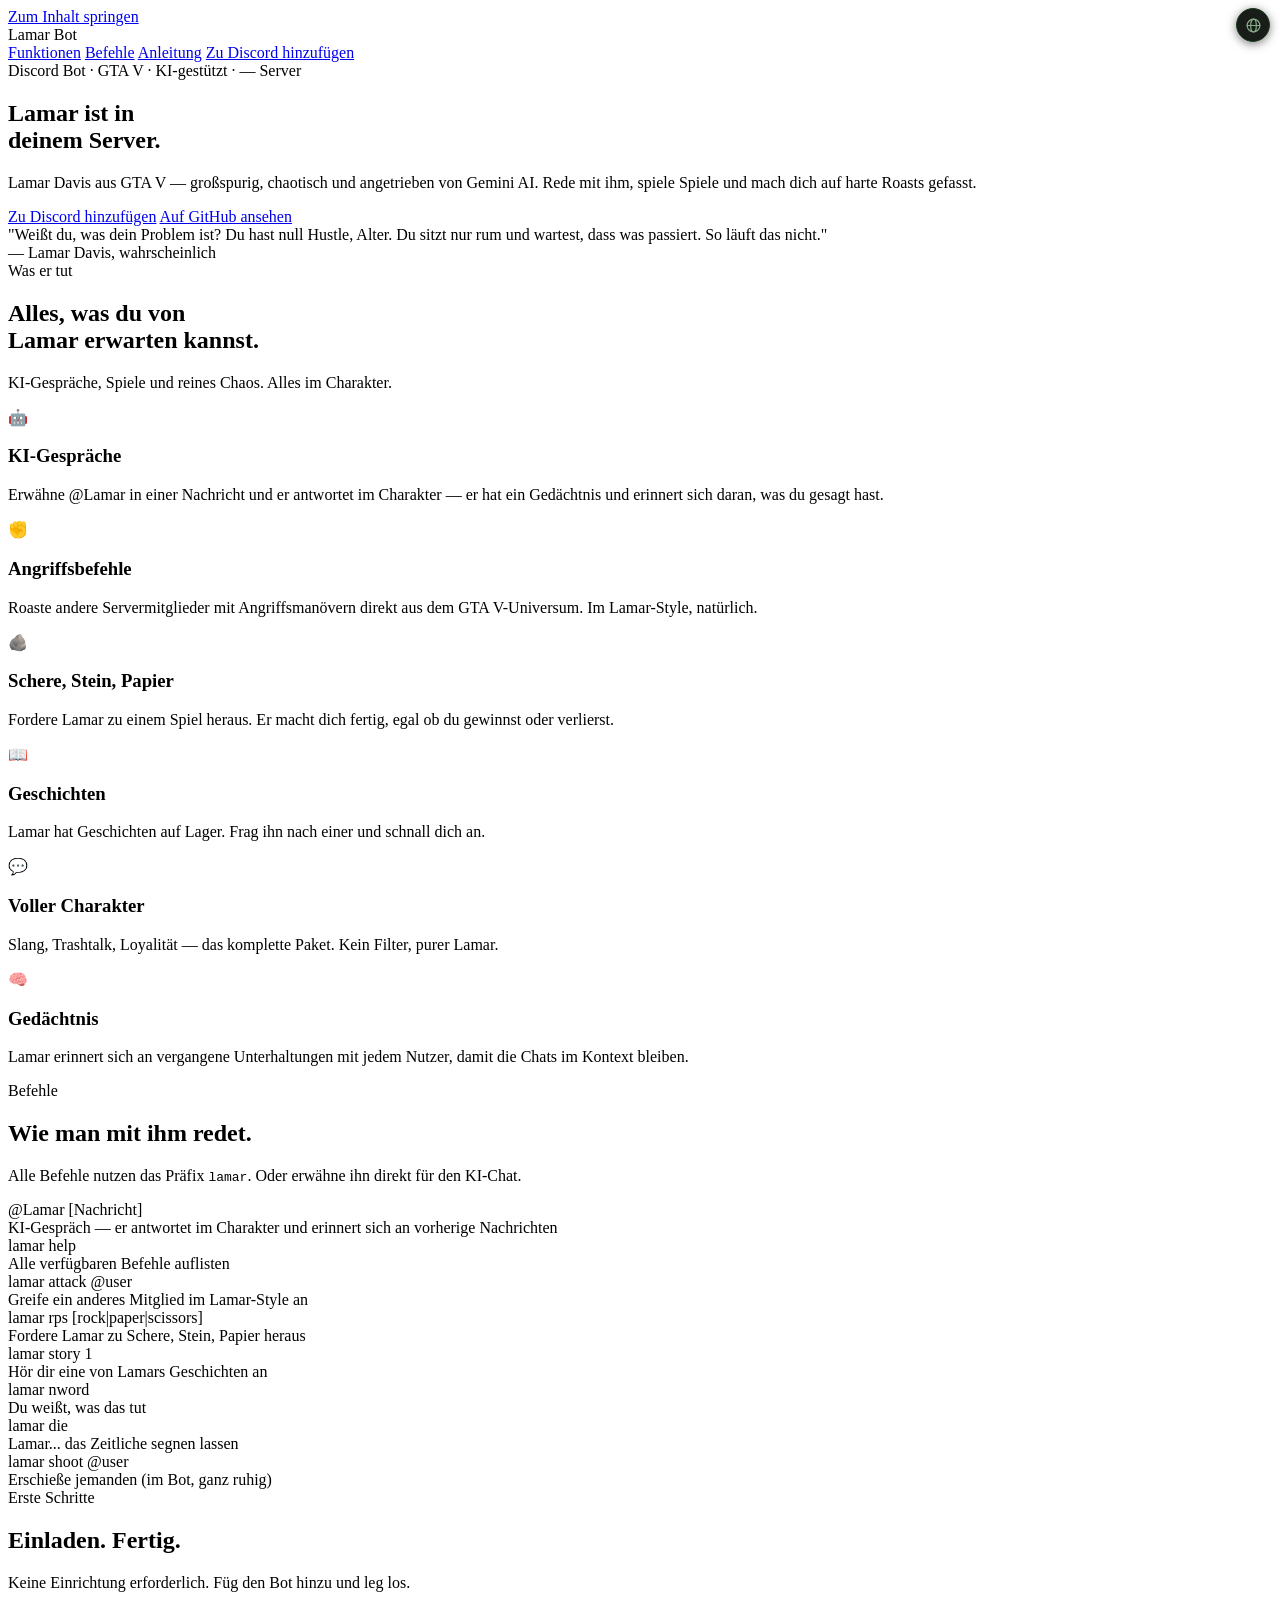
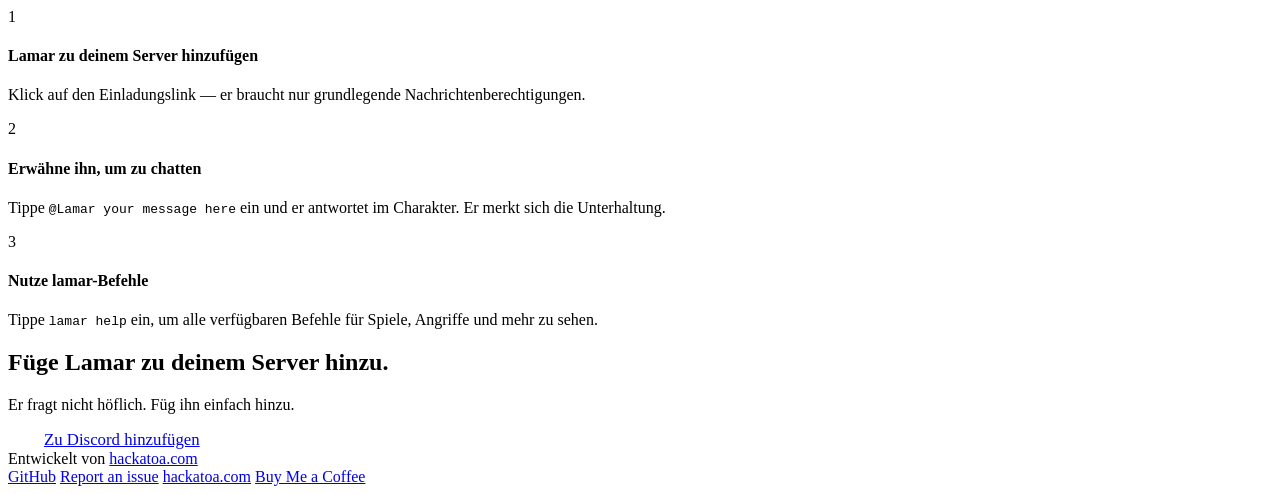
==== public/de/index.html @ fecf418f "Merge pull request #9 from Hackatoan/claude/palette-hide-decorative-emoji Hide decorative feature-ca" ====
<!DOCTYPE html>
<html lang="de">
<head>
  <meta charset="UTF-8" />
  <meta name="viewport" content="width=device-width, initial-scale=1.0" />
  <meta http-equiv="Content-Security-Policy" content="default-src 'self'; script-src 'self' 'unsafe-inline'; style-src 'self' 'unsafe-inline'; img-src 'self' data:; connect-src 'self' https://lamar-api.hackatoa.com; base-uri 'self'; form-action 'self'" />
  <meta name="referrer" content="strict-origin-when-cross-origin" />
  <link rel="preconnect" href="https://lamar-api.hackatoa.com" crossorigin />
  <link rel="dns-prefetch" href="https://lamar-api.hackatoa.com" />
  <title>Lamar Bot — GTA V Discord Bot</title>
  <meta name="description" content="Lamar Davis aus GTA V, aber er wohnt jetzt auf deinem Discord-Server. Schnack Müll, zocke und vibe mit dem realsten Bot im Block." />
  <meta property="og:title" content="Lamar Bot" />
  <meta property="og:description" content="Lamar Davis aus GTA V, auf deinem Discord-Server. KI-gestützt, null Chill." />
  <meta property="og:type" content="website" />
  <meta property="og:url" content="https://lamar.hackatoa.com/de/" />
  <meta property="og:image" content="https://lamar.hackatoa.com/og-image.png" />
  <meta property="og:site_name" content="Hackatoa" />
  <meta name="twitter:card" content="summary_large_image" />
  <meta name="twitter:title" content="Lamar Bot — GTA V Discord Bot" />
  <meta name="twitter:description" content="Lamar Davis aus GTA V, aber er wohnt jetzt auf deinem Discord-Server. Schnack Müll, zocke und vibe mit dem realsten Bot im Block." />
  <meta name="twitter:image" content="https://lamar.hackatoa.com/og-image.png" />
  <meta name="twitter:site" content="@jhackatoa" />
  <meta name="robots" content="index, follow" />
  <meta name="author" content="Preston Harris" />
  <meta name="keywords" content="Lamar Bot, GTA V Discord Bot, KI Discord Bot, Lamar Davis Bot, GTA Discord Bot, kostenloser Discord Bot" />
  <meta name="theme-color" content="#22c55e" />
  <link rel="canonical" href="https://lamar.hackatoa.com/de/" />
  <script type="application/ld+json">
  {
    "@context": "https://schema.org",
    "@type": "SoftwareApplication",
    "name": "Lamar Bot",
    "description": "Lamar Davis from GTA V — mouthy, chaotic, and powered by Gemini AI. Talk to him, play games, and get roasted.",
    "url": "https://lamar.hackatoa.com",
    "applicationCategory": "EntertainmentApplication",
    "operatingSystem": "Discord",
    "offers": { "@type": "Offer", "price": "0", "priceCurrency": "USD" },
    "author": { "@type": "Person", "name": "Preston Harris", "url": "https://hackatoa.com" }
  }
  </script>
  <link rel="stylesheet" href="/assets/style.css" />

  <!-- i18n:hreflang:start -->
  <link rel="alternate" hreflang="en" href="https://lamar.hackatoa.com/" />
  <link rel="alternate" hreflang="es" href="https://lamar.hackatoa.com/es/" />
  <link rel="alternate" hreflang="pt-BR" href="https://lamar.hackatoa.com/pt-br/" />
  <link rel="alternate" hreflang="fr" href="https://lamar.hackatoa.com/fr/" />
  <link rel="alternate" hreflang="de" href="https://lamar.hackatoa.com/de/" />
  <link rel="alternate" hreflang="vi" href="https://lamar.hackatoa.com/vi/" />
  <link rel="alternate" hreflang="th" href="https://lamar.hackatoa.com/th/" />
  <link rel="alternate" hreflang="x-default" href="https://lamar.hackatoa.com/" />
  <!-- i18n:hreflang:end -->
</head>
<body>
<a class="skip-link" href="#main-content">Zum Inhalt springen</a>
<!-- i18n:switcher:start -->
<div id="lang-switch" style="position:fixed;top:8px;right:10px;z-index:99999;font-family:system-ui,-apple-system,sans-serif"><button id="lang-btn" type="button" aria-label="Language" aria-haspopup="true" aria-expanded="false" style="display:flex;align-items:center;justify-content:center;width:34px;height:34px;padding:0;background:rgba(6,10,6,.92);border:1px solid #1a3d1a;border-radius:999px;color:#8a8;cursor:pointer;box-shadow:0 2px 10px rgba(0,0,0,.5)"><svg width="17" height="17" viewBox="0 0 24 24" fill="none" stroke="currentColor" stroke-width="1.7" stroke-linecap="round"><circle cx="12" cy="12" r="9"/><line x1="3" y1="12" x2="21" y2="12"/><ellipse cx="12" cy="12" rx="4" ry="9"/></svg></button><div id="lang-pop" role="menu" style="display:none;position:absolute;top:calc(100% + 8px);right:0;flex-direction:column;gap:8px;background:rgba(6,10,6,.95);border:1px solid #1a3d1a;border-radius:10px;padding:9px 12px;box-shadow:0 4px 16px rgba(0,0,0,.6);font-size:12px;white-space:nowrap"><a href="/" hreflang="en" role="menuitem" style="color:#8a8;text-decoration:none;">EN</a>
  <a href="/es/" hreflang="es" role="menuitem" style="color:#8a8;text-decoration:none;">ES</a>
  <a href="/pt-br/" hreflang="pt-BR" role="menuitem" style="color:#8a8;text-decoration:none;">PT</a>
  <a href="/fr/" hreflang="fr" role="menuitem" style="color:#8a8;text-decoration:none;">FR</a>
  <a href="/de/" hreflang="de" role="menuitem" aria-current="true" style="color:#fff;font-weight:700;text-decoration:none;">DE</a>
  <a href="/vi/" hreflang="vi" role="menuitem" style="color:#8a8;text-decoration:none;">VI</a>
  <a href="/th/" hreflang="th" role="menuitem" style="color:#8a8;text-decoration:none;">TH</a></div></div>
<script>(function(){var b=document.getElementById('lang-btn'),p=document.getElementById('lang-pop');if(!b||!p)return;var d=p.querySelector('a:not([aria-current])');if(d&&d.style&&d.style.color)b.style.color=d.style.color;function close(){p.style.display='none';b.setAttribute('aria-expanded','false');}b.addEventListener('click',function(e){e.stopPropagation();if(p.style.display==='flex'){close();}else{p.style.display='flex';b.setAttribute('aria-expanded','true');}});p.addEventListener('click',function(e){e.stopPropagation();});document.addEventListener('click',close);document.addEventListener('keydown',function(e){if(e.key==='Escape'){close();b.focus();}});})();</script>
<!-- i18n:switcher:end -->

<nav>
  <span class="nav-brand">Lamar Bot</span>
  <div class="nav-links">
    <a href="#features">Funktionen</a>
    <a href="#commands">Befehle</a>
    <a href="#how-to">Anleitung</a>
    <a href="https://discord.com/oauth2/authorize?client_id=1136636484900888597&permissions=19456&scope=bot" class="nav-cta">Zu Discord hinzufügen</a>
  </div>
</nav>

<main id="main-content" tabindex="-1">

<section class="hero">
  <div class="hero-tag">Discord Bot · GTA V · KI-gestützt · <span id="lamar-server-count">—</span> Server</div>
  <h1>Lamar ist in<br/><span>deinem Server.</span></h1>
  <p>Lamar Davis aus GTA V — großspurig, chaotisch und angetrieben von Gemini AI. Rede mit ihm, spiele Spiele und mach dich auf harte Roasts gefasst.</p>
  <div class="hero-buttons">
    <a href="https://discord.com/oauth2/authorize?client_id=1136636484900888597&permissions=19456&scope=bot" class="btn btn-primary">Zu Discord hinzufügen</a>
    <a href="https://github.com/Hackatoan/Lamar" class="btn btn-secondary">Auf GitHub ansehen</a>
  </div>
</section>

<div class="quote-section">
  <div class="quote">
    "Weißt du, was dein Problem ist? Du hast null Hustle, Alter. Du sitzt nur rum und wartest, dass was passiert. So läuft das nicht."
  </div>
  <div class="quote-attr">— Lamar Davis, wahrscheinlich</div>
</div>

<section id="features">
  <div class="section-inner">
    <div class="section-label">Was er tut</div>
    <h2 class="section-title">Alles, was du von<br/>Lamar erwarten kannst.</h2>
    <p class="section-desc">KI-Gespräche, Spiele und reines Chaos. Alles im Charakter.</p>

    <div class="feature-grid">
      <div class="feature-card">
        <div class="feature-icon" aria-hidden="true">🤖</div>
        <h3>KI-Gespräche</h3>
        <p>Erwähne @Lamar in einer Nachricht und er antwortet im Charakter — er hat ein Gedächtnis und erinnert sich daran, was du gesagt hast.</p>
      </div>
      <div class="feature-card">
        <div class="feature-icon" aria-hidden="true">✊</div>
        <h3>Angriffsbefehle</h3>
        <p>Roaste andere Servermitglieder mit Angriffsmanövern direkt aus dem GTA V-Universum. Im Lamar-Style, natürlich.</p>
      </div>
      <div class="feature-card">
        <div class="feature-icon" aria-hidden="true">🪨</div>
        <h3>Schere, Stein, Papier</h3>
        <p>Fordere Lamar zu einem Spiel heraus. Er macht dich fertig, egal ob du gewinnst oder verlierst.</p>
      </div>
      <div class="feature-card">
        <div class="feature-icon" aria-hidden="true">📖</div>
        <h3>Geschichten</h3>
        <p>Lamar hat Geschichten auf Lager. Frag ihn nach einer und schnall dich an.</p>
      </div>
      <div class="feature-card">
        <div class="feature-icon" aria-hidden="true">💬</div>
        <h3>Voller Charakter</h3>
        <p>Slang, Trashtalk, Loyalität — das komplette Paket. Kein Filter, purer Lamar.</p>
      </div>
      <div class="feature-card">
        <div class="feature-icon" aria-hidden="true">🧠</div>
        <h3>Gedächtnis</h3>
        <p>Lamar erinnert sich an vergangene Unterhaltungen mit jedem Nutzer, damit die Chats im Kontext bleiben.</p>
      </div>
    </div>
  </div>
</section>

<section id="commands" class="commands-section">
  <div class="section-inner">
    <div class="section-label">Befehle</div>
    <h2 class="section-title">Wie man mit ihm redet.</h2>
    <p class="section-desc">Alle Befehle nutzen das Präfix <code>lamar</code>. Oder erwähne ihn direkt für den KI-Chat.</p>

    <div class="cmd-grid">
      <div class="cmd-card">
        <div>
          <div class="cmd-name">@Lamar [Nachricht]</div>
          <div class="cmd-desc">KI-Gespräch — er antwortet im Charakter und erinnert sich an vorherige Nachrichten</div>
        </div>
      </div>
      <div class="cmd-card">
        <div>
          <div class="cmd-name">lamar help</div>
          <div class="cmd-desc">Alle verfügbaren Befehle auflisten</div>
        </div>
      </div>
      <div class="cmd-card">
        <div>
          <div class="cmd-name">lamar attack @user</div>
          <div class="cmd-desc">Greife ein anderes Mitglied im Lamar-Style an</div>
        </div>
      </div>
      <div class="cmd-card">
        <div>
          <div class="cmd-name">lamar rps [rock|paper|scissors]</div>
          <div class="cmd-desc">Fordere Lamar zu Schere, Stein, Papier heraus</div>
        </div>
      </div>
      <div class="cmd-card">
        <div>
          <div class="cmd-name">lamar story 1</div>
          <div class="cmd-desc">Hör dir eine von Lamars Geschichten an</div>
        </div>
      </div>
      <div class="cmd-card">
        <div>
          <div class="cmd-name">lamar nword</div>
          <div class="cmd-desc">Du weißt, was das tut</div>
        </div>
      </div>
      <div class="cmd-card">
        <div>
          <div class="cmd-name">lamar die</div>
          <div class="cmd-desc">Lamar... das Zeitliche segnen lassen</div>
        </div>
      </div>
      <div class="cmd-card">
        <div>
          <div class="cmd-name">lamar shoot @user</div>
          <div class="cmd-desc">Erschieße jemanden (im Bot, ganz ruhig)</div>
        </div>
      </div>
    </div>
  </div>
</section>

<section id="how-to">
  <div class="section-inner">
    <div class="section-label">Erste Schritte</div>
    <h2 class="section-title">Einladen. Fertig.</h2>
    <p class="section-desc">Keine Einrichtung erforderlich. Füg den Bot hinzu und leg los.</p>

    <div class="how-steps">
      <div class="step">
        <div class="step-num">1</div>
        <div>
          <h4>Lamar zu deinem Server hinzufügen</h4>
          <p>Klick auf den Einladungslink — er braucht nur grundlegende Nachrichtenberechtigungen.</p>
        </div>
      </div>
      <div class="step">
        <div class="step-num">2</div>
        <div>
          <h4>Erwähne ihn, um zu chatten</h4>
          <p>Tippe <code>@Lamar your message here</code> ein und er antwortet im Charakter. Er merkt sich die Unterhaltung.</p>
        </div>
      </div>
      <div class="step">
        <div class="step-num">3</div>
        <div>
          <h4>Nutze lamar-Befehle</h4>
          <p>Tippe <code>lamar help</code> ein, um alle verfügbaren Befehle für Spiele, Angriffe und mehr zu sehen.</p>
        </div>
      </div>
    </div>
  </div>
</section>

<section class="cta-section">
  <div class="section-inner">
    <h2>Füge Lamar zu deinem Server hinzu.</h2>
    <p>Er fragt nicht höflich. Füg ihn einfach hinzu.</p>
    <a href="https://discord.com/oauth2/authorize?client_id=1136636484900888597&permissions=19456&scope=bot" class="btn btn-primary" style="font-size:1.05rem;padding:.9rem 2.25rem;">Zu Discord hinzufügen</a>
  </div>
</section>

</main>

<footer>
  <div>Entwickelt von <a href="https://hackatoa.com">hackatoa.com</a></div>
  <div class="footer-links">
    <a href="https://github.com/Hackatoan/Lamar">GitHub</a>
    <a href="https://github.com/Hackatoan/Lamar/issues/new">Report an issue</a>
    <a href="https://hackatoa.com">hackatoa.com</a>
    <a href="https://buymeacoffee.com/hackatoa">Buy Me a Coffee</a>
  </div>
</footer>

<script>
fetch("https://lamar-api.hackatoa.com/stats")
  .then(r=>r.json())
  .then(d=>{ if(d.guilds) document.getElementById("lamar-server-count").textContent = d.guilds.toLocaleString(); })
  .catch(()=>{});
</script>
</body>
</html>
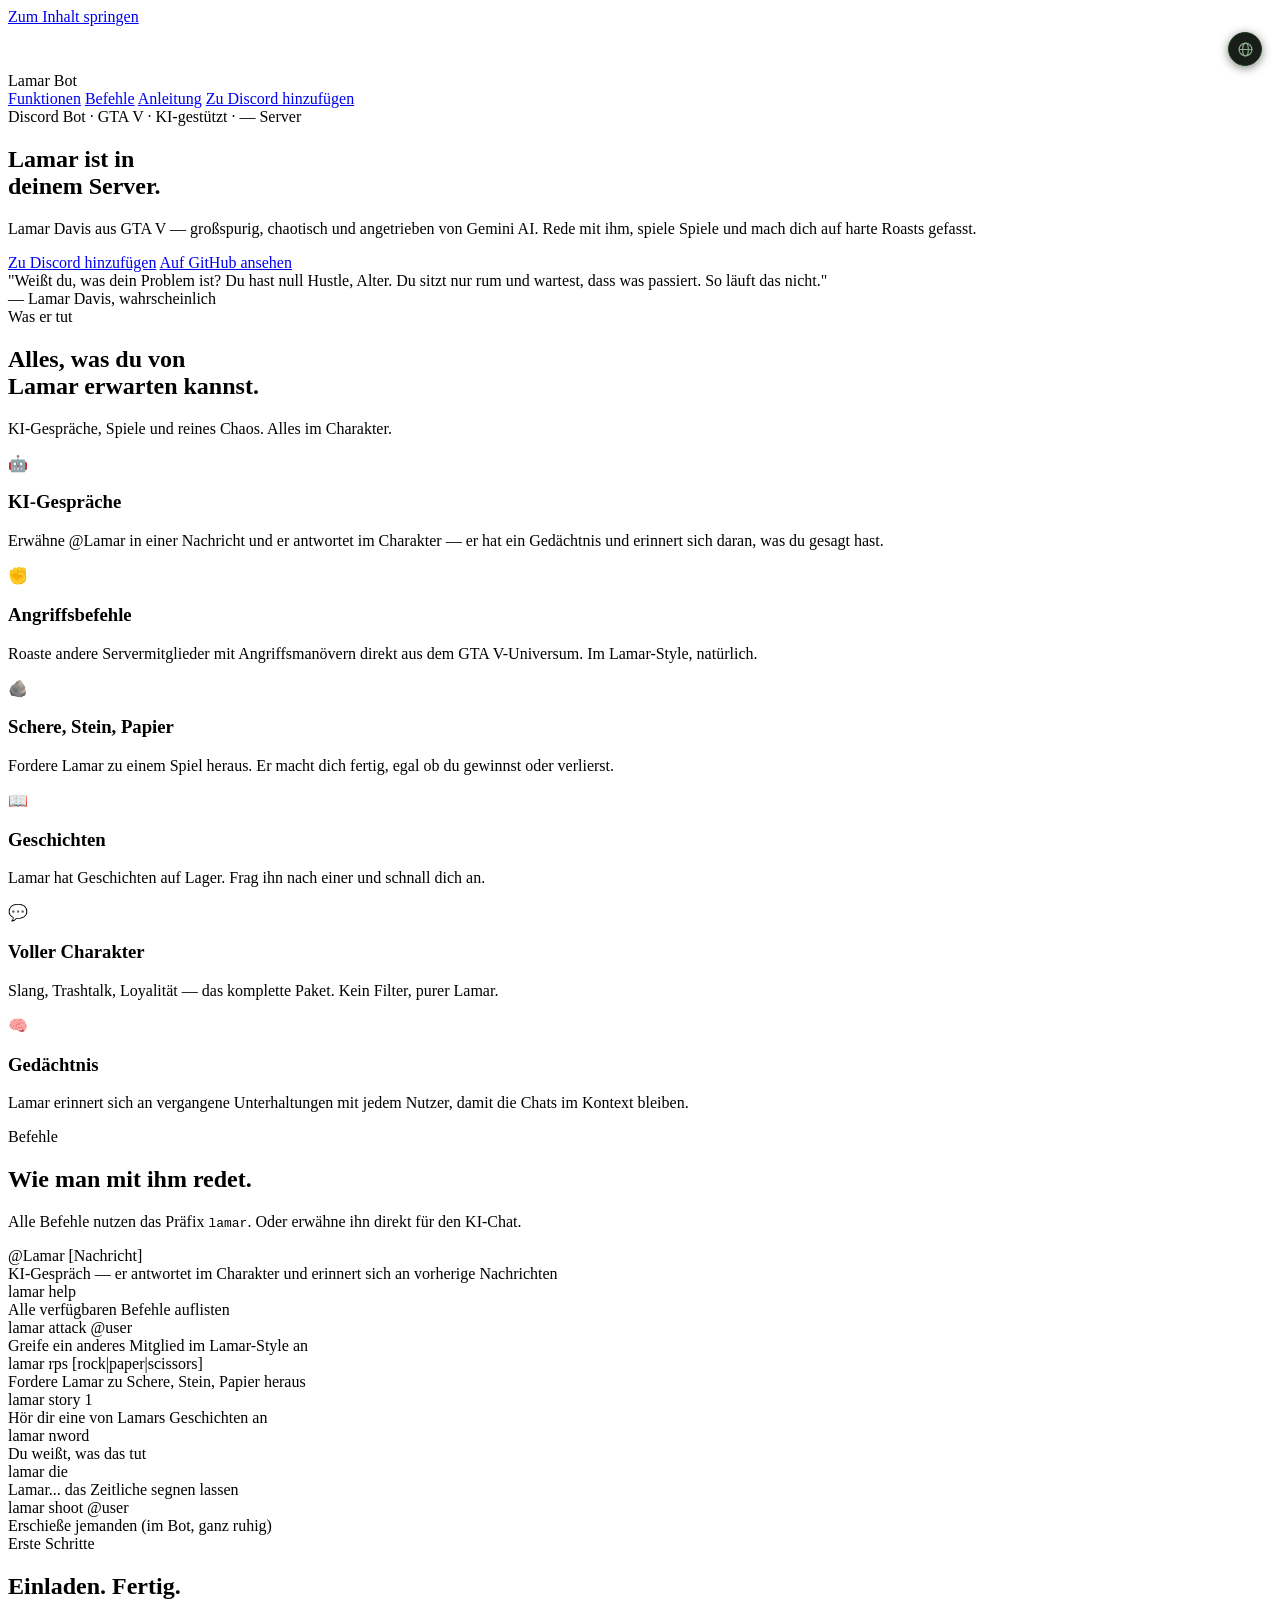
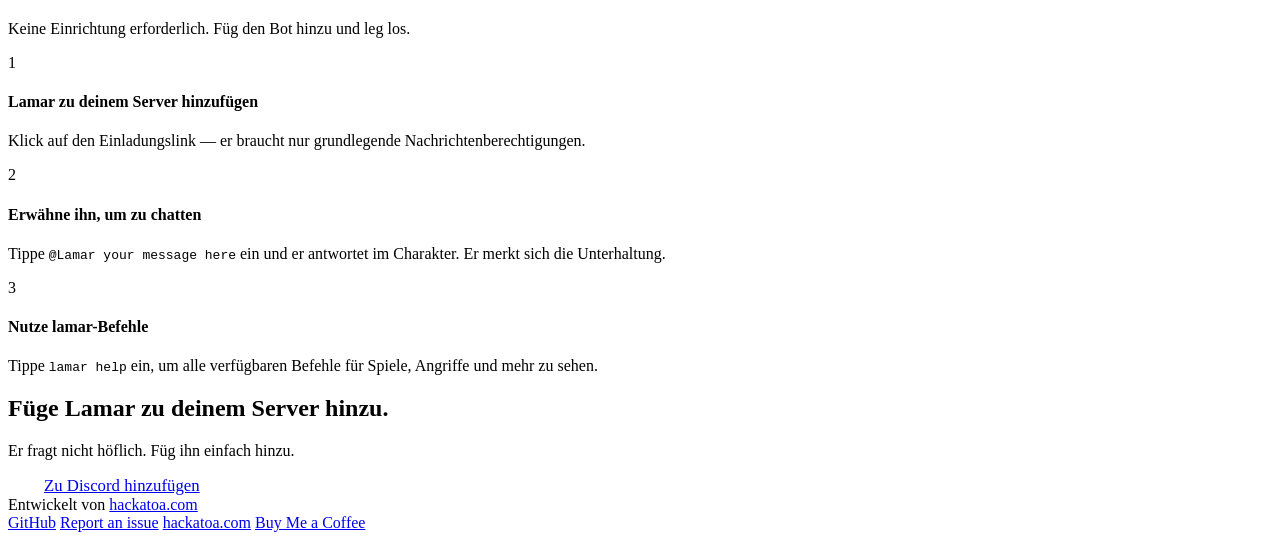
==== commit 3946f00d: "Move sound + language controls into the page flow instead of floating overlays Language globe and so" ====
--- a/public/de/index.html
+++ b/public/de/index.html
@@ -3,7 +3,7 @@
 <head>
   <meta charset="UTF-8" />
   <meta name="viewport" content="width=device-width, initial-scale=1.0" />
-  <meta http-equiv="Content-Security-Policy" content="default-src 'self'; script-src 'self' 'unsafe-inline'; style-src 'self' 'unsafe-inline'; img-src 'self' data:; connect-src 'self' https://lamar-api.hackatoa.com; base-uri 'self'; form-action 'self'" />
+  <meta http-equiv="Content-Security-Policy" content="default-src 'self'; script-src 'self'; style-src 'self' 'unsafe-inline'; img-src 'self' data:; connect-src 'self' https://lamar-api.hackatoa.com; base-uri 'self'; form-action 'self'" />
   <meta name="referrer" content="strict-origin-when-cross-origin" />
   <link rel="preconnect" href="https://lamar-api.hackatoa.com" crossorigin />
   <link rel="dns-prefetch" href="https://lamar-api.hackatoa.com" />
@@ -54,14 +54,14 @@
 <body>
 <a class="skip-link" href="#main-content">Zum Inhalt springen</a>
 <!-- i18n:switcher:start -->
-<div id="lang-switch" style="position:fixed;top:8px;right:10px;z-index:99999;font-family:system-ui,-apple-system,sans-serif"><button id="lang-btn" type="button" aria-label="Language" aria-haspopup="true" aria-expanded="false" style="display:flex;align-items:center;justify-content:center;width:34px;height:34px;padding:0;background:rgba(6,10,6,.92);border:1px solid #1a3d1a;border-radius:999px;color:#8a8;cursor:pointer;box-shadow:0 2px 10px rgba(0,0,0,.5)"><svg width="17" height="17" viewBox="0 0 24 24" fill="none" stroke="currentColor" stroke-width="1.7" stroke-linecap="round"><circle cx="12" cy="12" r="9"/><line x1="3" y1="12" x2="21" y2="12"/><ellipse cx="12" cy="12" rx="4" ry="9"/></svg></button><div id="lang-pop" role="menu" style="display:none;position:absolute;top:calc(100% + 8px);right:0;flex-direction:column;gap:8px;background:rgba(6,10,6,.95);border:1px solid #1a3d1a;border-radius:10px;padding:9px 12px;box-shadow:0 4px 16px rgba(0,0,0,.6);font-size:12px;white-space:nowrap"><a href="/" hreflang="en" role="menuitem" style="color:#8a8;text-decoration:none;">EN</a>
+<div id="lang-switch" style="position:relative;display:flex;justify-content:flex-end;padding:6px 10px;z-index:99999;font-family:system-ui,-apple-system,sans-serif"><button id="lang-btn" type="button" aria-label="Language" aria-haspopup="true" aria-expanded="false" style="display:flex;align-items:center;justify-content:center;width:34px;height:34px;padding:0;background:rgba(6,10,6,.92);border:1px solid #1a3d1a;border-radius:999px;color:#8a8;cursor:pointer;box-shadow:0 2px 10px rgba(0,0,0,.5)"><svg width="17" height="17" viewBox="0 0 24 24" fill="none" stroke="currentColor" stroke-width="1.7" stroke-linecap="round"><circle cx="12" cy="12" r="9"/><line x1="3" y1="12" x2="21" y2="12"/><ellipse cx="12" cy="12" rx="4" ry="9"/></svg></button><div id="lang-pop" role="menu" style="display:none;position:absolute;top:calc(100% + 8px);right:0;flex-direction:column;gap:8px;background:rgba(6,10,6,.95);border:1px solid #1a3d1a;border-radius:10px;padding:9px 12px;box-shadow:0 4px 16px rgba(0,0,0,.6);font-size:12px;white-space:nowrap"><a href="/" hreflang="en" role="menuitem" style="color:#8a8;text-decoration:none;">EN</a>
   <a href="/es/" hreflang="es" role="menuitem" style="color:#8a8;text-decoration:none;">ES</a>
   <a href="/pt-br/" hreflang="pt-BR" role="menuitem" style="color:#8a8;text-decoration:none;">PT</a>
   <a href="/fr/" hreflang="fr" role="menuitem" style="color:#8a8;text-decoration:none;">FR</a>
   <a href="/de/" hreflang="de" role="menuitem" aria-current="true" style="color:#fff;font-weight:700;text-decoration:none;">DE</a>
   <a href="/vi/" hreflang="vi" role="menuitem" style="color:#8a8;text-decoration:none;">VI</a>
   <a href="/th/" hreflang="th" role="menuitem" style="color:#8a8;text-decoration:none;">TH</a></div></div>
-<script>(function(){var b=document.getElementById('lang-btn'),p=document.getElementById('lang-pop');if(!b||!p)return;var d=p.querySelector('a:not([aria-current])');if(d&&d.style&&d.style.color)b.style.color=d.style.color;function close(){p.style.display='none';b.setAttribute('aria-expanded','false');}b.addEventListener('click',function(e){e.stopPropagation();if(p.style.display==='flex'){close();}else{p.style.display='flex';b.setAttribute('aria-expanded','true');}});p.addEventListener('click',function(e){e.stopPropagation();});document.addEventListener('click',close);document.addEventListener('keydown',function(e){if(e.key==='Escape'){close();b.focus();}});})();</script>
+<script src="/assets/lang-switcher.js" defer></script>
 <!-- i18n:switcher:end -->
 
 <nav>
@@ -245,11 +245,6 @@
   </div>
 </footer>
 
-<script>
-fetch("https://lamar-api.hackatoa.com/stats")
-  .then(r=>r.json())
-  .then(d=>{ if(d.guilds) document.getElementById("lamar-server-count").textContent = d.guilds.toLocaleString(); })
-  .catch(()=>{});
-</script>
+<script src="/assets/stats.js" defer></script>
 </body>
 </html>
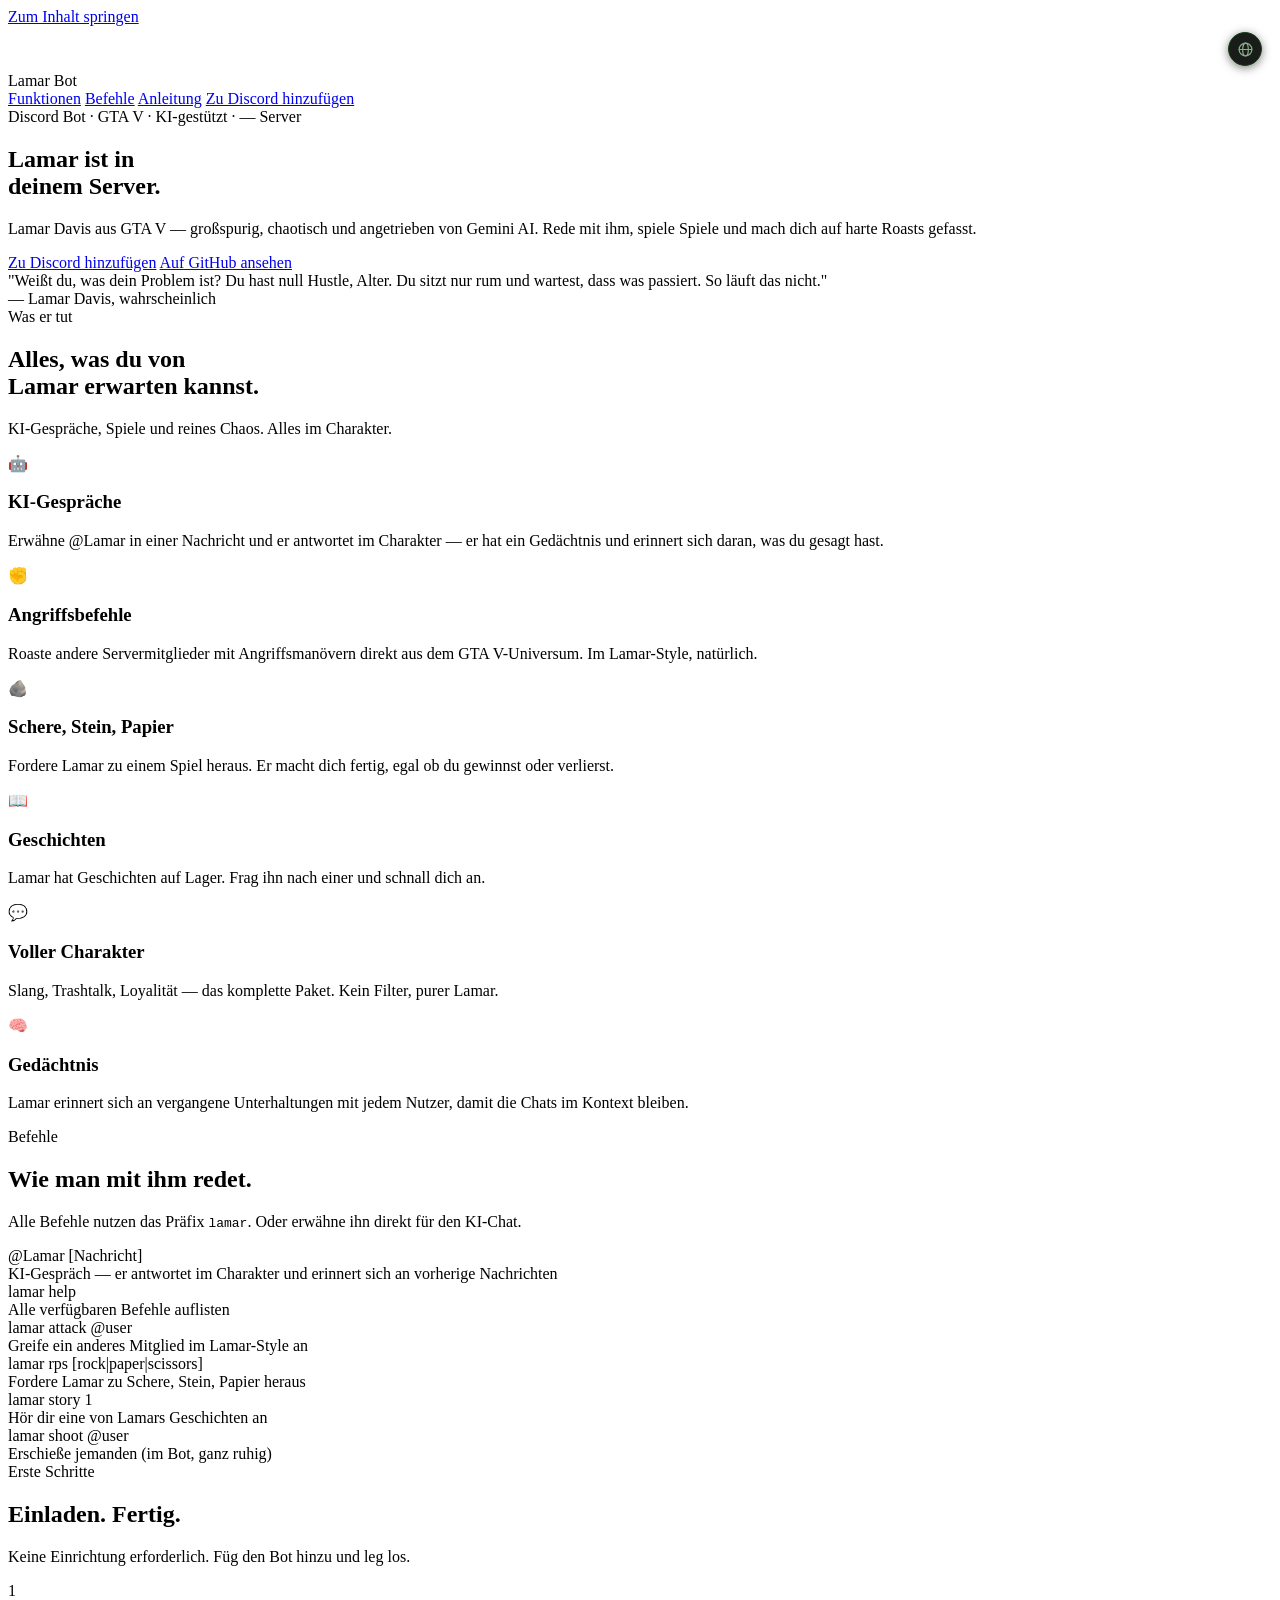
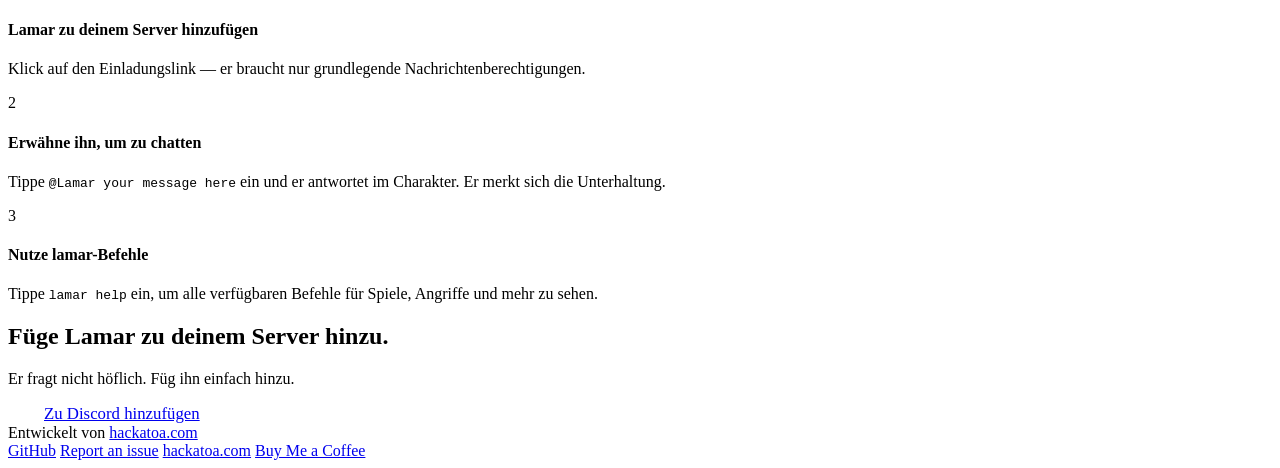
==== commit 7ce950a7: "Remove 'lamar nword' and 'lamar die' from the command list Co-Authored-By: Claude Opus 5.5 <noreply@" ====
--- a/public/de/index.html
+++ b/public/de/index.html
@@ -3,7 +3,7 @@
 <head>
   <meta charset="UTF-8" />
   <meta name="viewport" content="width=device-width, initial-scale=1.0" />
-  <meta http-equiv="Content-Security-Policy" content="default-src 'self'; script-src 'self'; style-src 'self' 'unsafe-inline'; img-src 'self' data:; connect-src 'self' https://lamar-api.hackatoa.com; base-uri 'self'; form-action 'self'" />
+  <meta http-equiv="Content-Security-Policy" content="default-src 'self'; script-src 'self'; style-src 'self' 'unsafe-inline'; img-src 'self' data:; connect-src 'self' https://lamar-api.hackatoa.com; frame-ancestors 'none'; base-uri 'self'; form-action 'self'" />
   <meta name="referrer" content="strict-origin-when-cross-origin" />
   <link rel="preconnect" href="https://lamar-api.hackatoa.com" crossorigin />
   <link rel="dns-prefetch" href="https://lamar-api.hackatoa.com" />
@@ -173,18 +173,6 @@
       </div>
       <div class="cmd-card">
         <div>
-          <div class="cmd-name">lamar nword</div>
-          <div class="cmd-desc">Du weißt, was das tut</div>
-        </div>
-      </div>
-      <div class="cmd-card">
-        <div>
-          <div class="cmd-name">lamar die</div>
-          <div class="cmd-desc">Lamar... das Zeitliche segnen lassen</div>
-        </div>
-      </div>
-      <div class="cmd-card">
-        <div>
           <div class="cmd-name">lamar shoot @user</div>
           <div class="cmd-desc">Erschieße jemanden (im Bot, ganz ruhig)</div>
         </div>
